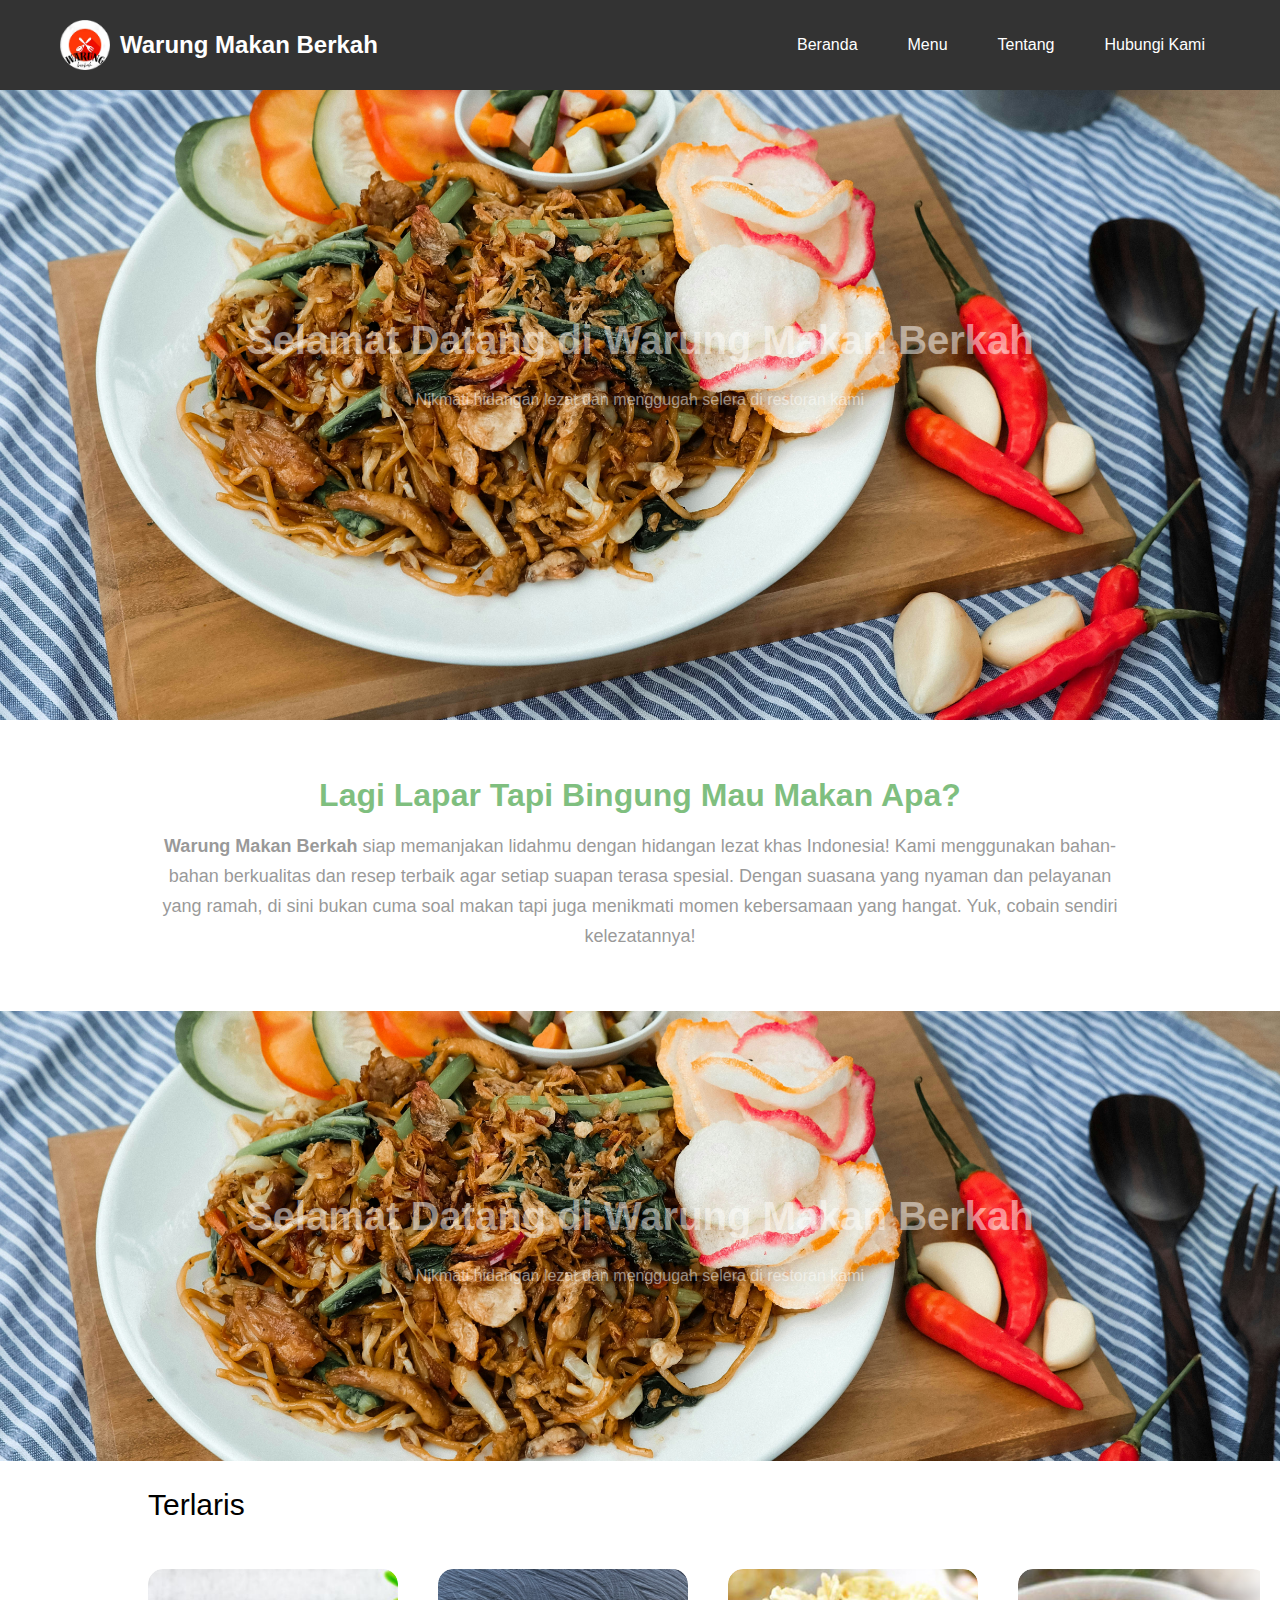
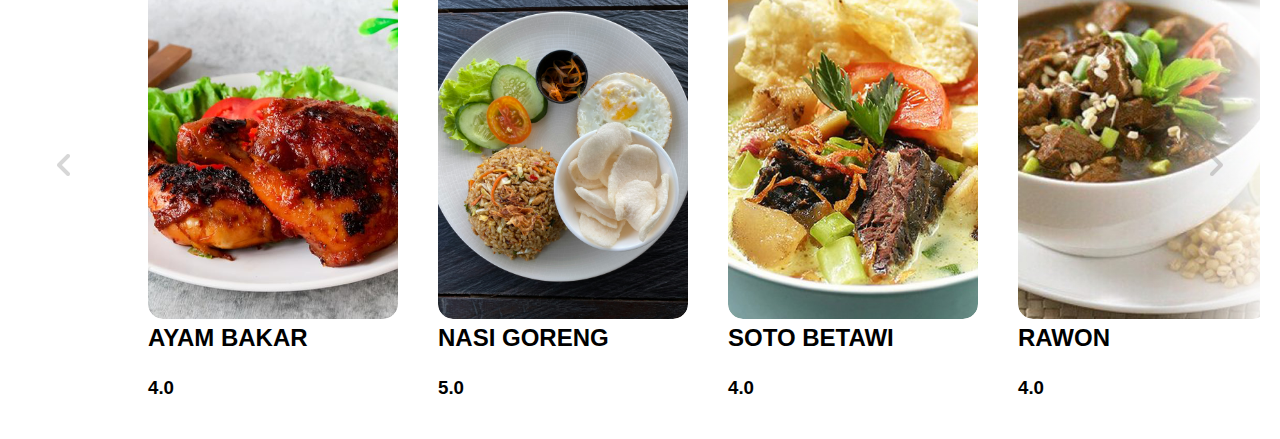
==== index.html @ f14a1409 "first commit" ====
<!DOCTYPE html>
<html lang="en">
<head>
    <meta charset="UTF-8">
    <meta name="viewport" content="width=device-width, initial-scale=1.0">
    <title>Warung Makan Berkah</title>
    <link rel="stylesheet" href="styles.css">
    <link rel="stylesheet" href="style2.css">
    <link rel="stylesheet" href="https://unpkg.com/swiper@8/swiper-bundle.min.css" />
    <script src="https://code.jquery.com/jquery-3.6.0.min.js"></script>
</head>
<body>

<header>
    <nav>
        <div class="logo">
            <img src="image/logo.png" alt="Logo Restoran Lezat">
            <h1 class="site-title">Warung Makan Berkah</h1>
        </div>
        <div class="hamburger" onclick="toggleMenu()">
            &#9776;
        </div>
        <ul class="nav-links">
            <li><a href="#home">Beranda</a></li>
            <li><a href="Menu.html">Menu</a></li>
            <li><a href="tentang.html">Tentang</a></li>
            <li><a href="kontak.html">Hubungi Kami</a></li>
        </ul>
    </nav>
</header>
</body>
</html>


<section id="home" class="hero-banner">
    <div class="hero-content">
        <h1>Selamat Datang di Warung Makan Berkah</h1>
        <p>Nikmati hidangan lezat dan menggugah selera di restoran kami</p>
    </div>
</section>
<section class="hero">
    <div class="hero-content">
        <h1>Lagi Lapar Tapi Bingung Mau Makan Apa?</h1>
        <p><strong>Warung Makan Berkah</strong> siap memanjakan lidahmu dengan hidangan lezat khas Indonesia! Kami menggunakan bahan-bahan berkualitas dan resep terbaik agar setiap suapan terasa spesial. Dengan suasana yang nyaman dan pelayanan yang ramah, di sini bukan cuma soal makan tapi juga menikmati momen kebersamaan yang hangat. Yuk, cobain sendiri kelezatannya!</p>
    </div>
</section>
<section class="hero-bannerbb">
    <div class="hero-content">
        <h1>Selamat Datang di Warung Makan Berkah</h1>
        <p>Nikmati hidangan lezat dan menggugah selera di restoran kami</p>
    </div>
</section>
<section class="product"> 
    <h2 class="product-category">Terlaris</h2>
    <button class="pre-btn"><img src="image/arrow.png" alt=""></button>
    <button class="nxt-btn"><img src="image/arrow.png" alt=""></button>
    <div class="product-container">
        <div class="product-card">
            <div class="product-image">
                <img src="image/ayam bakar.jpg" class="product-thumb" alt="">
            </div>
            <div class="product-info">
                <h2 class="product-brand">Ayam Bakar</h2>
                <!-- Star Rating Container -->
                <h3 class="food-rating">
                    <span>4.0</span>
                </h3>
                <div class="star-rating">
                    <span class="star">&#9733;</span>
                    <span class="star">&#9733;</span>
                    <span class="star">&#9733;</span>
                    <span class="star">&#9733;</span>
                    <span class="star">&#9734;</span>
                </div>
            </div>
        </div>
        <div class="product-card">
            <div class="product-image">
                <img src="image/nasi goreng.jpg" class="product-thumb" alt="">
            </div>
            <div class="product-info">
                <h2 class="product-brand">Nasi Goreng</h2>
                <!-- Star Rating Container -->
                <h3 class="food-rating">
                    <span>5.0</span>
                </h3>
                <div class="star-rating">
                    <span class="star">&#9733;</span>
                    <span class="star">&#9733;</span>
                    <span class="star">&#9733;</span>
                    <span class="star">&#9733;</span>
                    <span class="star">&#9733;</span>
                </div>
            </div>
        </div>
        <div class="product-card">
            <div class="product-image">
                <img src="image/sotobetawi.jpg" class="product-thumb" alt="">
            </div>
            <div class="product-info">
                <h2 class="product-brand">Soto Betawi</h2>
                <h3 class="food-rating">
                    <span>4.0</span>
                </h3>
                <!-- Star Rating Container -->
                <div class="star-rating">
                    <span class="star">&#9733;</span>
                    <span class="star">&#9733;</span>
                    <span class="star">&#9733;</span>
                    <span class="star">&#9733;</span>
                    <span class="star">&#9734;</span>
                </div>
            </div>
        </div>
        <div class="product-card">
            <div class="product-image">
                <img src="image/rawon.jpg" class="product-thumb" alt="">
            </div>
            <div class="product-info">
                <h2 class="product-brand">Rawon</h2>
                <h3 class="food-rating">
                    <span>4.0</span>
                </h3>
                <!-- Star Rating Container -->
                <div class="star-rating">
                    <span class="star">&#9733;</span>
                    <span class="star">&#9733;</span>
                    <span class="star">&#9733;</span>
                    <span class="star">&#9733;</span>
                    <span class="star">&#9734;</span>
                </div>
            </div>
        </div>
        <div class="product-card">
            <div class="product-image">
                <img src="image/mie goreng.jpg" class="product-thumb" alt="">
            </div>
            <div class="product-info">
                <h2 class="product-brand">Mie Goreng</h2>
                <h3 class="food-rating">
                    <span>5.0</span>
                </h3>
                <!-- Star Rating Container -->
                <div class="star-rating">
                    <span class="star">&#9733;</span>
                    <span class="star">&#9733;</span>
                    <span class="star">&#9733;</span>
                    <span class="star">&#9733;</span>
                    <span class="star">&#9733;</span>
                </div>
            </div>
        </div>
    </div>
</section>
<script src="https://code.jquery.com/jquery-3.6.0.min.js"></script>
<script src="script.js"></script>
<script src="script2.js"></script>
</body>
</html>
---- styles.css ----
* {
    margin: 0;
    padding: 0;
    box-sizing: border-box;
    font-family: Arial, sans-serif;
}

body {
    line-height: 1.6;
}

header {
    background: #333;
    color: #fff;
    padding: 10px 0;
    position: fixed;
    width: 100%;
    top: 0;
    z-index: 1000;
}

nav {
  display: flex;
  align-items: center;
  justify-content: space-between;
  max-width: 1200px;
  margin: 0 auto;
  padding: 0 20px;
}

.logo {
  display: flex;
  align-items: center;
}

.logo img {
  height: 50px;
  margin-right: 10px;
}

.site-title {
  font-size: 24px;
  margin: 0;
}

.nav-links {
  list-style: none;
  display: flex;
  gap: 20px;
  margin: 0;
  padding: 0;
}

.nav-links li {
  margin: 0;
}

.nav-links a {
  color: white;
  text-decoration: none;
  font-size: 16px;
}

.hero-banner {
  background: url('image/mie\ goreng.jpg') no-repeat center center/cover;
  height: 80vh;
  display: flex;
  align-items: center;
  justify-content: center;
  color: white;
  text-align: center;
  position: relative;
}

.hero-content h1 {
  font-size: 2.5rem; /* Ukuran default */
  font-weight: bold;
}
.banner-content {
  max-width: 600px;
  margin: 0 auto;
}

.menu-section, .about-section, .contact-section {
  padding: 60px 20px;
  text-align: center;
}

.menu-container {
  display: flex;
  justify-content: center;
  gap: 20px;
  flex-wrap: wrap;
}

.menu-item {
  width: 200px;
  text-align: center;
}

.menu-item img {
  width: 100%;
  height: 150px;
  object-fit: cover;
  border-radius: 10px;
}

.menu-item h3 {
  margin-top: 10px;
  font-size: 18px;
}

.menu-item p {
  margin-top: 5px;
  font-size: 14px;
}

footer {
    background: #333;
    color: #fff;
    text-align: center;
    padding: 20px 0;
}

footer p {
    margin: 0;
}
@import url("https://fonts.googleapis.com/css2?family=Poppins:wght@300;400;500;600&display=swap");

* {
  margin: 0;
  font-family: "Poppins", sans-serif;
}
body {
  background-color: white;
}
.navbar {
  width: 100%;
  height: 75px;
  display: flex;
  background-color: white;
  -webkit-box-shadow: 3px 10px 25px -19px rgba(0, 0, 0, 0.75);
  -moz-box-shadow: 3px 10px 25px -19px rgba(0, 0, 0, 0.75);
  box-shadow: 3px 10px 25px -19px rgba(0, 0, 0, 0.75);
}
.navbar ul {
  list-style: none;
  margin: 20px;
  /* padding: 20px 10px 20px 23px; */
  background-color: white;
  /* -webkit-box-shadow: 3px 10px 25px -19px rgba(0, 0, 0, 0.75);
  -moz-box-shadow: 3px 10px 25px -19px rgba(0, 0, 0, 0.75);
  box-shadow: 3px 10px 25px -19px rgba(0, 0, 0, 0.75); */
}
.navbar ul li {
  display: inline;
  font-size: 20px;
  font-weight: 500;
  font-style: normal;
  padding-right: 20px;
  background-color: white;
}
.navbar ul li a {
  text-decoration: none;
  color: #122363;
}
.navbar ul li a:hover {
  color: rgb(247, 143, 7);
}
.navbar img {
  width: 70px;
  height: 70px;
  padding: 5px 0px 5px 35px;
  margin: 0;
  align-content: center;
}
.main {
  /* display: flex; */
  position: relative;
  justify-content: center;
  display: flex;
  overflow: hidden;
}
.content {
  /* background-color: #e3e9ff; */
  width: 70%;
  /* height: 1000px; */
  /* display: flex; */
  text-align: justify;
  /* padding-top: 50px; */
  padding: 15px 15px 15px 15px;
  margin: 0;
  /* margin-left: 25px; */
}

.sidebar {
  background-color: #122363;
  width: 30%;
  height: 90vh;
  padding: 17px 10px 10px 10px;
  /* display: flex; */
  /* border: 1px solid black; */
  /* display: inline-block; */
  /* margin-left: -4px; */
  flex-direction: column;
  display: none;
}

.card-order {
  width: 91%;
  height: 50px;
  margin: 10px 10px 10px 15px;
  background-color: white;
  display: flex;
  text-align: center;
  border-radius: 10px;
  /* justify-content: stretch; */
  -webkit-box-shadow: 9px 9px 18px -13px rgba(0, 0, 0, 0.75);
  -moz-box-shadow: 9px 9px 18px -13px rgba(0, 0, 0, 0.75);
  box-shadow: 9px 9px 18px -13px rgba(0, 0, 0, 0.75);
}

.card-order img {
  width: 50px;
  border-radius: 10px;
  margin: 5px;
}

.card-order p {
  padding: 10px;
  font-size: 17px;
  width: 70%;
  font-weight: 500;
  color: #4e4e4e;
  text-align: left;
}

.card-order span {
  padding: 10px;
  font-size: 17px;
  font-weight: 500;
  color: #4e4e4e;
  width: 1%;
}

.card-order button {
  background-color: rgb(214, 11, 11);
  border-radius: 10px;
  padding: 0;
  margin: 10px 0px 10px 20px;
  width: 80px;
  height: 30px;
  border: none;
  color: whitesmoke;
  font-weight: 500;
  align-items: flex-end;
}

.card-order button:hover {
  background-color: rgb(163, 12, 12);
}

.card {
  width: 280px;
  height: max-content;
  background-color: white;
  border-radius: 10px;
  margin: 10px;
  display: inline-block;
  -webkit-box-shadow: 9px 9px 18px -13px rgba(0, 0, 0, 0.75);
  -moz-box-shadow: 9px 9px 18px -13px rgba(0, 0, 0, 0.75);
  box-shadow: 9px 9px 18px -13px rgba(0, 0, 0, 0.75);
}

.card img {
  width: 92%;
  height: 80%;
  margin: 10px 10px 0px 10px;
  border-radius: 10px;
  /* display: flex; */
}

.card p {
  margin-left: 10px;
  font-size: 18px;
  font-style: normal;
  font-family: "Mulish", sans-serif;
  color: #4e4e4e;
  font-weight: 700;
}

.card hr {
  margin: 10px;
  color: #b8b8b8;
  border-color: #e2e1e1;
}

.action {
  display: flex;
  justify-content: space-between;
  padding: 0px 10px 10px 10px;
}

.order span {
  font-size: 17px;
  font-weight: 800;
}

.card-finish button {
  border: none;
  text-align: center;
  width: 90%;
  height: 50px;
  margin: 10px 10px 10px 15px;
  background-color: rgb(247, 143, 7);
  border-radius: 10px;
  font-size: 20px;
  font-weight: 600;
  color: white;
  -webkit-box-shadow: 9px 9px 18px -13px rgba(0, 0, 0, 0.75);
  -moz-box-shadow: 9px 9px 18px -13px rgba(0, 0, 0, 0.75);
  box-shadow: 9px 9px 18px -13px rgba(0, 0, 0, 0.75);
}

.card-finish button:hover {
  background-color: rgb(211, 120, 0);
}

.fas {
  color: #ffffff;
}

.action button {
  background-color: #00b91f;
  border-radius: 10px;
  border: none;
  color: white;
}

.action button:hover {
  background-color: #189e2e;
}

.total {
  margin: 0px 10px 20px 15px;
}

.total h1 {
  color: white;
}

.detail {
  width: 70%;
  display: flex;
}

.about {
  margin-top: 40px;
  width: 100%;
  display: inline-block;
  /* justify-content: center; */
  text-align: center;
}
.about img {
  width: 300px;
}

.team {
  display: flex;
  justify-content: center;
  margin-bottom: 50px;
}
.person {
  margin-top: 20px;
  margin-right: 10px;
  margin-left: 10px;
  width: 200px;
  height: 200px;
  /* border: 1px solid black; */
}
.person img {
  border-radius: 100px;
  width: 100px;
}
.person p {
  font-size: 18px;
  font-weight: 500;
}
.person span {
  font-size: 14px;
}

.logo {
    display: flex;
    align-items: center;
}

.logo img {
    height: 50px;
    margin-right: 10px;
}

.logo span {
    font-size: 24px;
    font-weight: bold;
    color: #fff;
}
body {
  margin: 0;
  font-family: Arial, sans-serif;
}

footer {
  background-color: #333;
  color: white;
  text-align: center;
  padding: 20px 0;
}
/* Ensure all card images are the same size */
.card img, .card-order img {
  width: 190px; /* Set the desired width */
  height: 160px; /* Set the desired height */
  object-fit: cover; /* Maintain aspect ratio and crop if necessary */
}

/* Additional styling for cards */
.card {
  border: 1px solid #ccc;
  padding: 10px;
  margin: 10px;
  text-align: center;
}

.card-order {
  border: 1px solid #ccc;
  padding: 10px;
  margin: 10px;
  display: flex;
  align-items: center;
  justify-content: space-between;
}

.card-order .detail {
  display: flex;
  align-items: center;
}

.card-order .detail img {
  margin-right: 10px;
  width: 50px; /* Adjust this value as needed */
  height: 50px; /* Adjust this value as needed */
  object-fit: cover; /* Maintain aspect ratio and crop if necessary */
}

/* Adding some spacing for the cart items */
#cartList .card-order {
  margin-bottom: 10px;
}

#cartList .card-finish {
  text-align: center;
  margin-top: 20px;
}

#foodList {
  margin-top: 100px; /* Adjust this value as needed */
}

#cartList {
  margin-top: 100px; /* Adjust this value as needed */
}

#drinkList {
  margin-top: 100px; /* Adjust this value as needed */
}

#cartList {
  margin-top: 100px; /* Adjust this value as needed */
}
.modal {
  display: none;
  position: fixed;
  z-index: 1;
  left: 0;
  top: 0;
  width: 100%;
  height: 100%;
  overflow: auto;
  background-color: rgba(0,0,0,0.5);
}

.modal-content {
  background-color: white;
  margin: 15% auto;
  padding: 20px;
  border: 1px solid #888;
  width: 80%;
  max-width: 400px;
  text-align: center;
  border-radius: 10px;
}

nav {
  display: flex;
  justify-content: space-between;
  align-items: center;
  padding: 10px 20px;
  background: #333;
  color: white;
}

.nav-links {
  list-style: none;
  display: flex;
}

.nav-links li {
  margin: 0 15px;
}

.nav-links a {
  color: white;
  text-decoration: none;
}

.hamburger {
  display: none;
  font-size: 24px;
  cursor: pointer;
}

@media screen and (max-width: 500px) {
  .nav-links {
      display: none;
      flex-direction: column;
      position: absolute;
      top: 90px;
      left: 0;
      width: 100%;
      background: #333;
  }

  .nav-links.active {
      display: flex;
  }

  .hamburger {
      display: block;
  }
}
/* Membuat judul menu makanan ke tengah */
.content h2 {
  text-align: center;
  font-size: 24px;
  margin-bottom: 20px;
}

/* Style untuk grid menu */
.menu-grid {
  display: grid;
  grid-template-columns: repeat(auto-fit, minmax(250px, 1fr)); /* Responsif */
  gap: 20px;
  padding: 20px;
  justify-content: center;
}

/* Style untuk setiap item menu */
.menu-item {
  width: 230px; /* Menyesuaikan dengan ukuran gambar */
  padding: 17px;
  background-color: #fff;
  border-radius: 10px;
  box-shadow: 0 4px 8px rgba(0, 0, 0, 0.2);
  transition: transform 0.2s;
  display: flex;
  flex-direction: column;
  align-items: center;
}

.menu-item:hover {
  transform: scale(1.05);
}

.menu-item img {
  width: 200px;
  height: 150px;
  object-fit: cover;
  border-radius: 10px;
}

/* Style untuk nama makanan */
.menu-item h3 {
  margin-top: 10px;
  font-size: 18px;
}

/* Style untuk harga */
.menu-item p {
  text-align: center;
  margin-top: 5px;
}


/* Responsif untuk tablet (ukuran layar kurang dari 768px) */
@media (max-width: 800px) {
  .menu-grid {
      grid-template-columns: repeat(2, 1fr); /* Jadi 1 kolom */
  }
}

/* Responsif untuk mobile (ukuran layar kurang dari 480px) */
@media (max-width: 480px) {
  .menu-grid {
      grid-template-columns: repeat(1, 1fr); /* Tetap 1 kolom */
  }

  .menu-item {
      padding: 10px;
  }
}
.tentang {
  max-width: 900px;
  margin: 50px auto;
  padding: 20px;
  background: #fff;
  border-radius: 10px;
  box-shadow: 0 4px 8px rgba(0, 0, 0, 0.2);
  text-align: center;
}
.tentang-container h1 {
  font-size: 2rem;
  color: #d35400;
  margin-top: 40px; 
}
.tentang-container h2 {
  font-size: 1.5rem;
  color: #333;
  margin-top: 15px;
}
.tentang-container p {
  font-size: 1.1rem;
  line-height: 1.6;
  color: #555;
  text-align: justify;
}
.hubungi {
  max-width: 900px;
  margin: 50px auto;
  padding: 20px;
  background: #fff;
  border-radius: 10px;
  box-shadow: 0 4px 8px rgba(0, 0, 0, 0.2);
  text-align: center;
}
.hubungi-container {
  width: 100%;
  margin: 50px auto;
  overflow: hidden;
  background: #fff;
  padding: 20px;
  border-radius: 5px;
  box-shadow: 0px 0px 10px rgba(0, 0, 0, 0.1);
}
h1, h2 {
  margin-bottom: 15px;
}
form {
  display: flex;
  flex-direction: column;
}

label {
  margin-top: 10px;
  font-weight: bold;
}

input, textarea {
  width: 100%;
  padding: 10px;
  margin-top: 5px;
  border: 1px solid #ccc;
  border-radius: 5px;
}

button {
  margin-top: 15px;
  padding: 10px;
  background: #d32f2f;
  color: #fff;
  border: none;
  border-radius: 5px;
  cursor: pointer;
  transition: 0.3s;
} 
#successMessage {
  color: green;
  font-style: italic;
  margin-top: 15px;
  display: none;
}

.hidden {
  display: none;
}

.hero {
  padding: 50px 20px;
  max-width: 1000px;
  margin: 0 auto;
}

.hero h1 {
  font-size: 32px;
  font-weight: bold;
  color: #008000;
  margin-bottom: 10px;
  text-align: center; /* Pastikan teks berada di tengah */
  display: flex;
  justify-content: center;
}


.hero p {
  font-size: 18px;
  font-family: "Lora", Sans-serif;
  font-weight: 500;
  color: #333;
  max-width: 1000px;
  margin: 0 auto 10px;
  line-height: 30px;
  text-align: center;
}

.hero p strong {
  font-weight: bold;
}
.hero-bannerbb {
  background: url('image/mie\ goreng.jpg') no-repeat center center/cover;
  height: 50vh;
  display: flex;
  align-items: center;
  justify-content: center;
  color: white;
  text-align: center;
  position: relative;
}
---- style2.css ----
/* PRODUCTS */
.product {
  position: relative;
  overflow: hidden;
  padding: 20px;
  border-radius: 15px; /* Added */
}

.product-category {
  padding: 0 10vw;
  font-size: 30px;
  font-weight: 500;
  margin-bottom: 40px;
  text-transform: capitalize;
  color: black;
}

.product-container {
  padding: 0 10vw;
  display: flex;
  overflow-x: auto;
  scroll-behavior: smooth;
}

.product-container::-webkit-scrollbar {
  display: none;
}

.product-card {
  flex: 0 0 auto;
  width: 250px;
  height: 450px;
  margin-right: 40px;
  border-radius: 15px; /* Added */
}

.product-image {
  position: relative;
  width: 100%;
  height: 350px;
  overflow: hidden;
  border-radius: 15px; /* Added */
}

.product-thumb {
  width: 100%;
  height: 100%;
  object-fit: cover;
  border-radius: 15px; /* Added */
}

.product-brand {
  text-transform: uppercase;
}

.pre-btn,
.nxt-btn {
  border: none;
  width: 10vw;
  height: 100%;
  position: absolute;
  top: 0;
  display: flex;
  justify-content: center;
  align-items: center;
  background: linear-gradient(90deg, rgba(255, 255, 255, 0) 0%, #fff 100%);
  cursor: pointer;
  z-index: 8;
}

.pre-btn {
  left: 0;
  transform: rotate(180deg);
}

.nxt-btn {
  right: 0;
}

.pre-btn img,
.nxt-btn img {
  opacity: 0.2;
}

.pre-btn:hover img,
.nxt-btn:hover img {
  opacity: 1;
}

.collection-container {
  width: 100%;
  display: grid;
  grid-template-columns: repeat(2, 1fr);
  grid-gap: 10px;
}

.collection {
  position: relative;
  border-radius: 15px; /* Added */
}

.collection img {
  width: 100%;
  height: 100%;
  object-fit: cover;
  border-radius: 15px; /* Added */
}

.collection p {
  position: absolute;
  top: 50%;
  left: 50%;
  transform: translate(-50%, -50%);
  text-align: center;
  color: #fff;
  font-size: 50px;
  text-transform: capitalize;
}

.collection:nth-child(3) {
  grid-column: span 2;
  margin-bottom: 10px;
}
/* Star Rating */
.star-rating {
  display: flex;
  align-items: center;
  margin-top: 10px; /* Added for spacing */
}

.star {
  font-size: 20px;
  color: gold;
  margin-right: 5px;
  cursor: pointer;
}

.star:last-child {
  margin-right: 0;
}

.star:hover,
.star:hover ~ .star {
  color: darkorange;
}
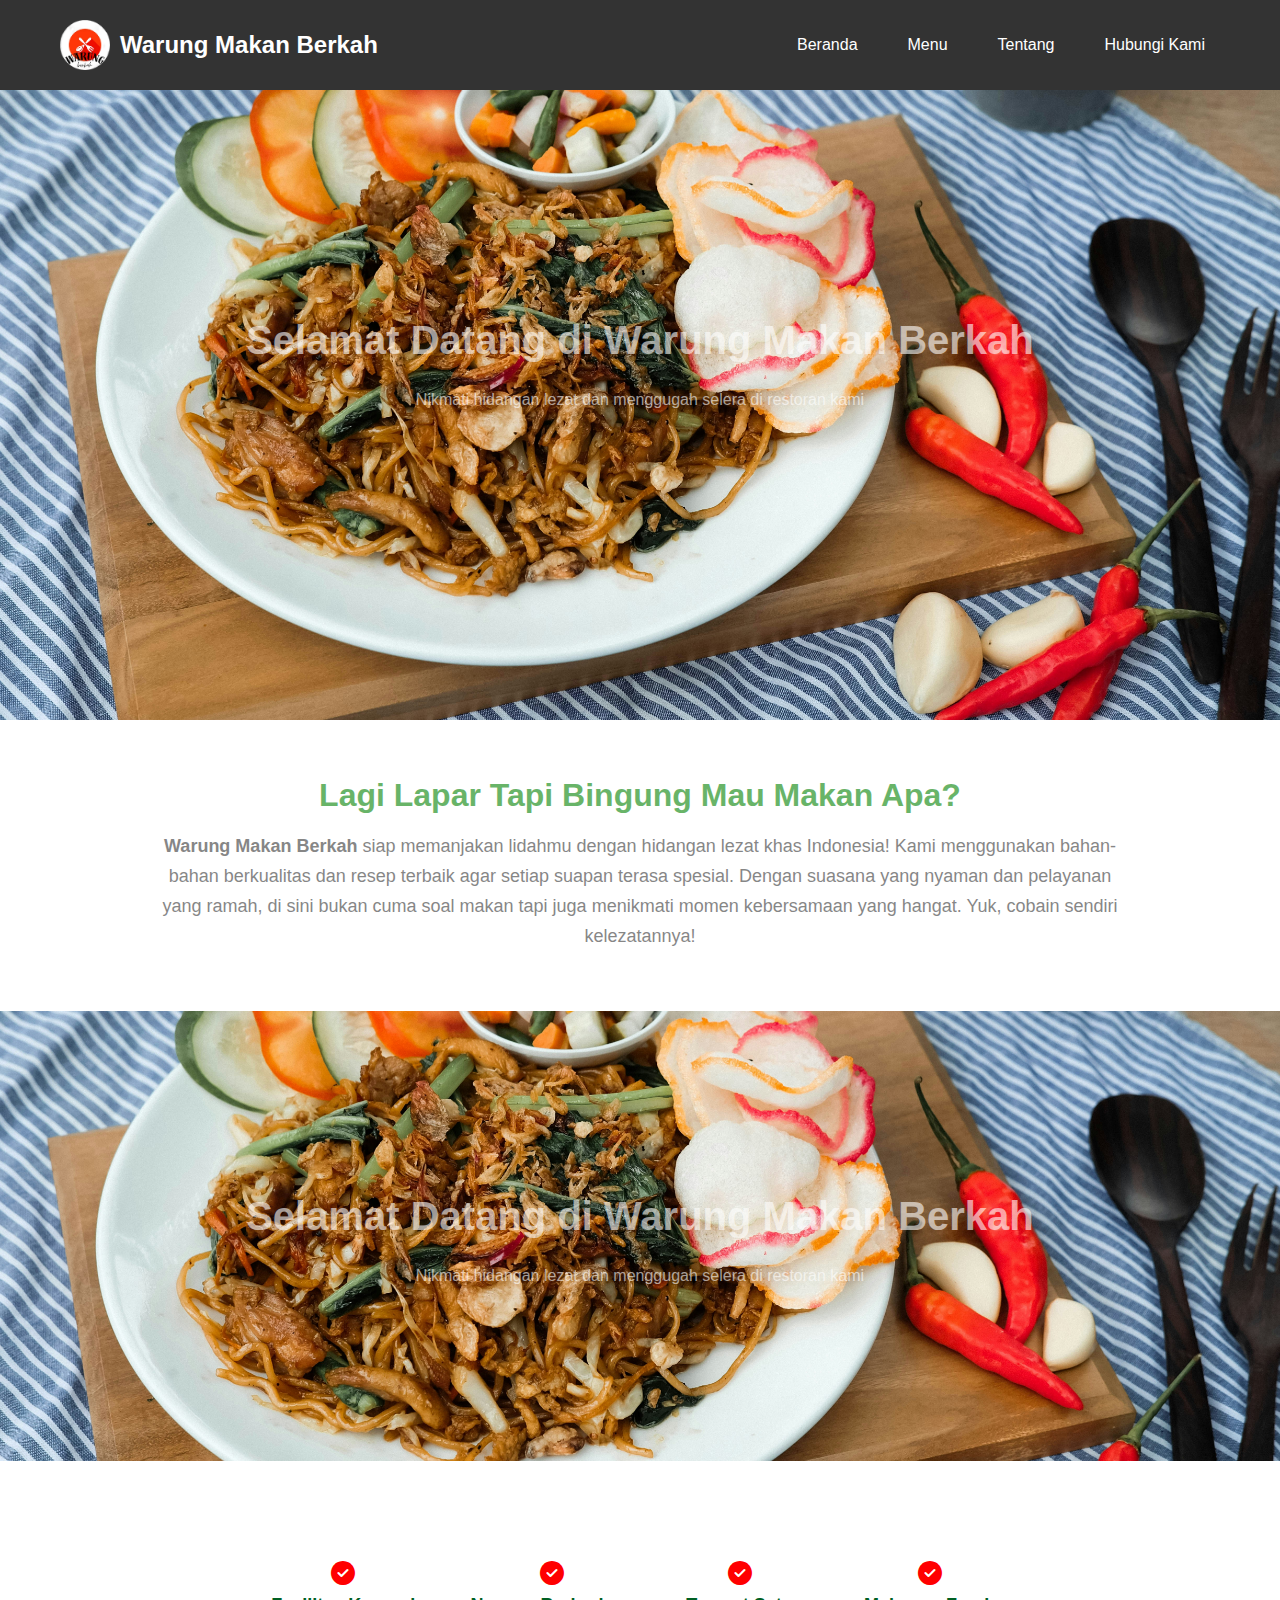
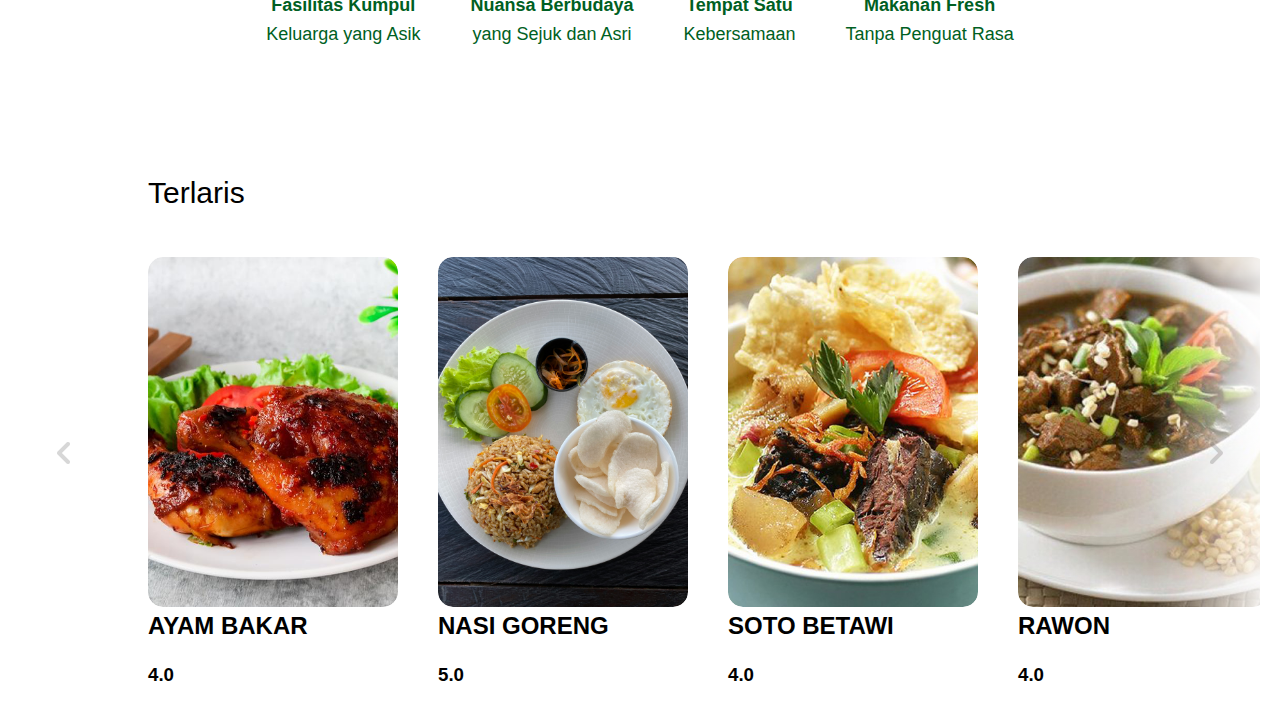
==== commit d77dae66: "Menambahkan container yang berbeda" ====
--- a/index.html
+++ b/index.html
@@ -8,6 +8,7 @@
     <link rel="stylesheet" href="style2.css">
     <link rel="stylesheet" href="https://unpkg.com/swiper@8/swiper-bundle.min.css" />
     <script src="https://code.jquery.com/jquery-3.6.0.min.js"></script>
+    <link rel="stylesheet" href="https://cdnjs.cloudflare.com/ajax/libs/font-awesome/6.4.2/css/all.min.css">
 </head>
 <body>
 
@@ -50,6 +51,25 @@
         <p>Nikmati hidangan lezat dan menggugah selera di restoran kami</p>
     </div>
 </section>
+<div class="container">
+    <div class="feature">
+        <i class="fa-solid fa-circle-check"></i>
+        <p><strong>Fasilitas Kumpul</strong><br>Keluarga yang Asik</p>
+    </div>
+    <div class="feature">
+        <i class="fa-solid fa-circle-check"></i>
+        <p><strong>Nuansa Berbudaya</strong><br>yang Sejuk dan Asri</p>
+    </div>
+    <div class="feature">
+        <i class="fa-solid fa-circle-check"></i>
+        <p><strong>Tempat Satu</strong><br>Kebersamaan</p>
+    </div>
+    <div class="feature">
+        <i class="fa-solid fa-circle-check"></i>
+        <p><strong>Makanan Fresh</strong><br>Tanpa Penguat Rasa</p>
+    </div>
+</div>
+
 <section class="product"> 
     <h2 class="product-category">Terlaris</h2>
     <button class="pre-btn"><img src="image/arrow.png" alt=""></button>
--- a/styles.css
+++ b/styles.css
@@ -744,4 +744,31 @@
   color: white;
   text-align: center;
   position: relative;
-}+}
+.container {
+  display: flex;
+  justify-content: center;
+  align-items: center;
+  gap: 50px;
+  padding: 100px;
+}
+
+.feature {
+  text-align: center;
+  color: #005f23;
+  font-size: 18px;
+}
+
+.feature i {
+  color: red;
+  font-size: 24px;
+}
+@media (max-width: 768px) {
+  .container {
+    flex-direction: column; /* Mengubah tampilan jadi vertikal */
+    align-items: center;
+    gap: 30px;
+    padding: 50px 20px; /* Mengurangi padding */
+  }
+}
+ 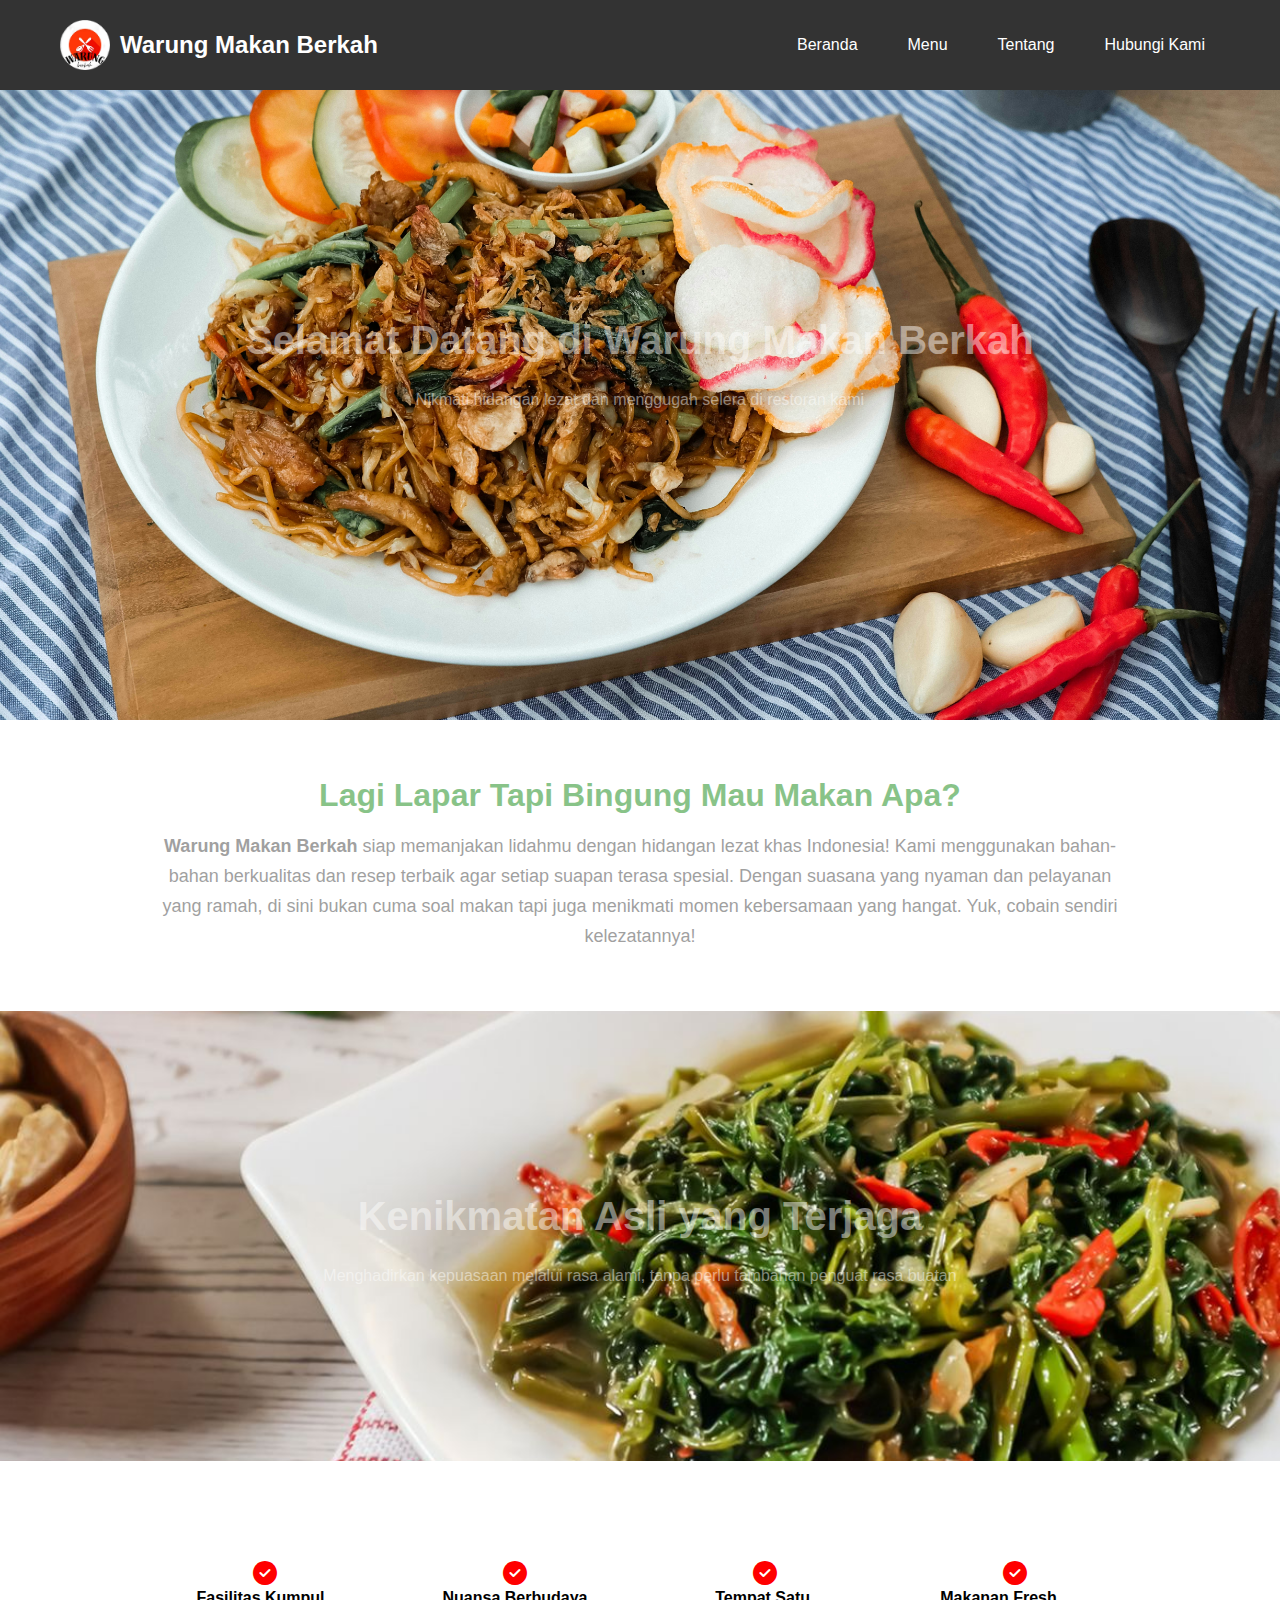
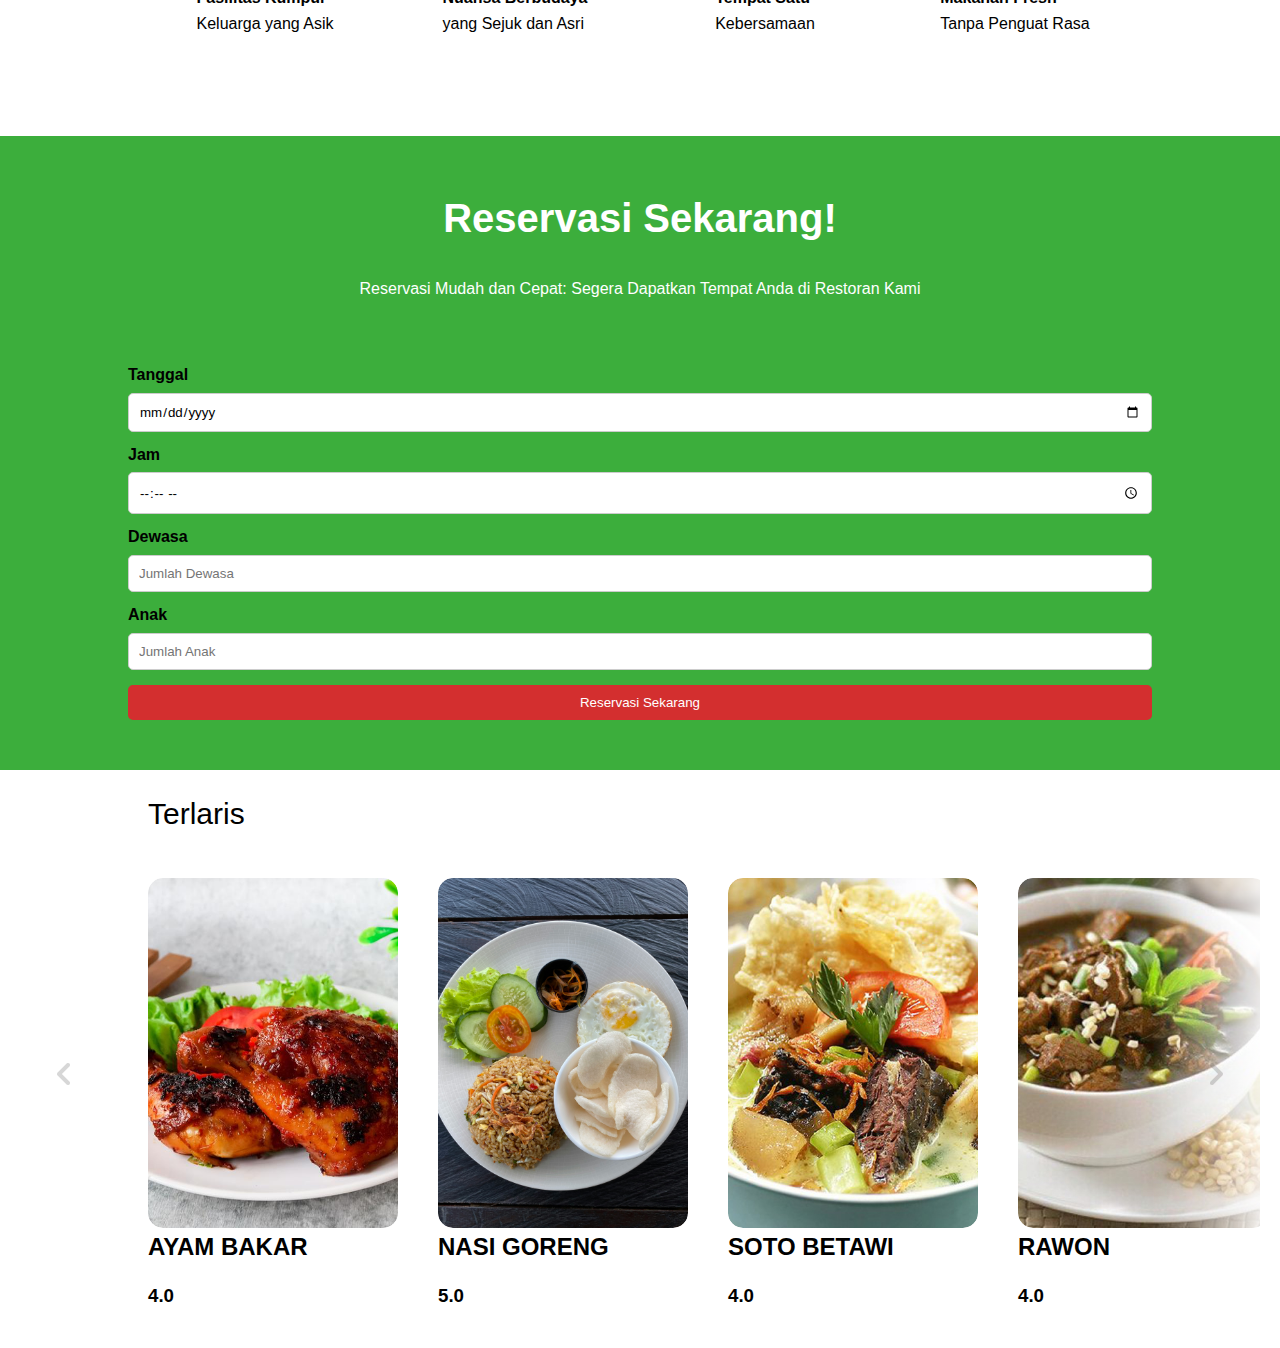
==== commit e5905e59: "menambahkan reservasi" ====
--- a/index.html
+++ b/index.html
@@ -47,8 +47,8 @@
 </section>
 <section class="hero-bannerbb">
     <div class="hero-content">
-        <h1>Selamat Datang di Warung Makan Berkah</h1>
-        <p>Nikmati hidangan lezat dan menggugah selera di restoran kami</p>
+        <h1>Kenikmatan Asli yang Terjaga</h1>
+        <p>Menghadirkan kepuasaan melalui rasa alami, tanpa perlu tambahan penguat rasa buatan</p>
     </div>
 </section>
 <div class="container">
@@ -69,7 +69,26 @@
         <p><strong>Makanan Fresh</strong><br>Tanpa Penguat Rasa</p>
     </div>
 </div>
+<div class="container flex-col">
+    <h1 class="title">Reservasi Sekarang!</h1>
+    <p class="subtitle">Reservasi Mudah dan Cepat: Segera Dapatkan Tempat Anda di Restoran Kami</p>
+    <form class="reservation-form" onsubmit="redirectWA(); return false;">
+    <form class="reservation-form">
+        <label for="date">Tanggal</label>
+        <input type="date" id="date">
 
+        <label for="time">Jam</label>
+        <input type="time" id="time">
+
+        <label for="adults">Dewasa</label>
+        <input type="number" id="adults" placeholder="Jumlah Dewasa" min="0">
+
+        <label for="children">Anak</label>
+        <input type="number" id="children" placeholder="Jumlah Anak" min="0">
+
+        <button type="submit">Reservasi Sekarang</button>
+    </form>
+</div>
 <section class="product"> 
     <h2 class="product-category">Terlaris</h2>
     <button class="pre-btn"><img src="image/arrow.png" alt=""></button>
--- a/styles.css
+++ b/styles.css
@@ -715,7 +715,7 @@
   font-weight: bold;
   color: #008000;
   margin-bottom: 10px;
-  text-align: center; /* Pastikan teks berada di tengah */
+  text-align: center;
   display: flex;
   justify-content: center;
 }
@@ -736,7 +736,7 @@
   font-weight: bold;
 }
 .hero-bannerbb {
-  background: url('image/mie\ goreng.jpg') no-repeat center center/cover;
+  background: url('image/kangkung.jpg') no-repeat center center/cover;
   height: 50vh;
   display: flex;
   align-items: center;
@@ -754,21 +754,45 @@
 }
 
 .feature {
-  text-align: center;
-  color: #005f23;
-  font-size: 18px;
-}
+  display: flex;
+  flex-direction: column;
+  align-items: center;
+  width: 200px;
+}
+
 
 .feature i {
   color: red;
   font-size: 24px;
+  align-items: center;
 }
 @media (max-width: 768px) {
   .container {
-    flex-direction: column; /* Mengubah tampilan jadi vertikal */
+    flex-direction: column;
     align-items: center;
     gap: 30px;
-    padding: 50px 20px; /* Mengurangi padding */
+    padding: 50px 20px;
   }
 }
- +.flex-col {
+  flex-direction: column;
+  background-color: rgb(60, 174, 60);
+    padding: 50px 0;
+}
+
+.reservation-form {
+  width: 80%;
+  
+}
+.title {
+  font-size: 2.5rem;
+  font-weight: bold;
+  color: white;
+  margin-bottom: -27px;
+}
+
+.subtitle {
+  font-size: 1rem;
+  color: white;
+  margin-top: 3px;
+}
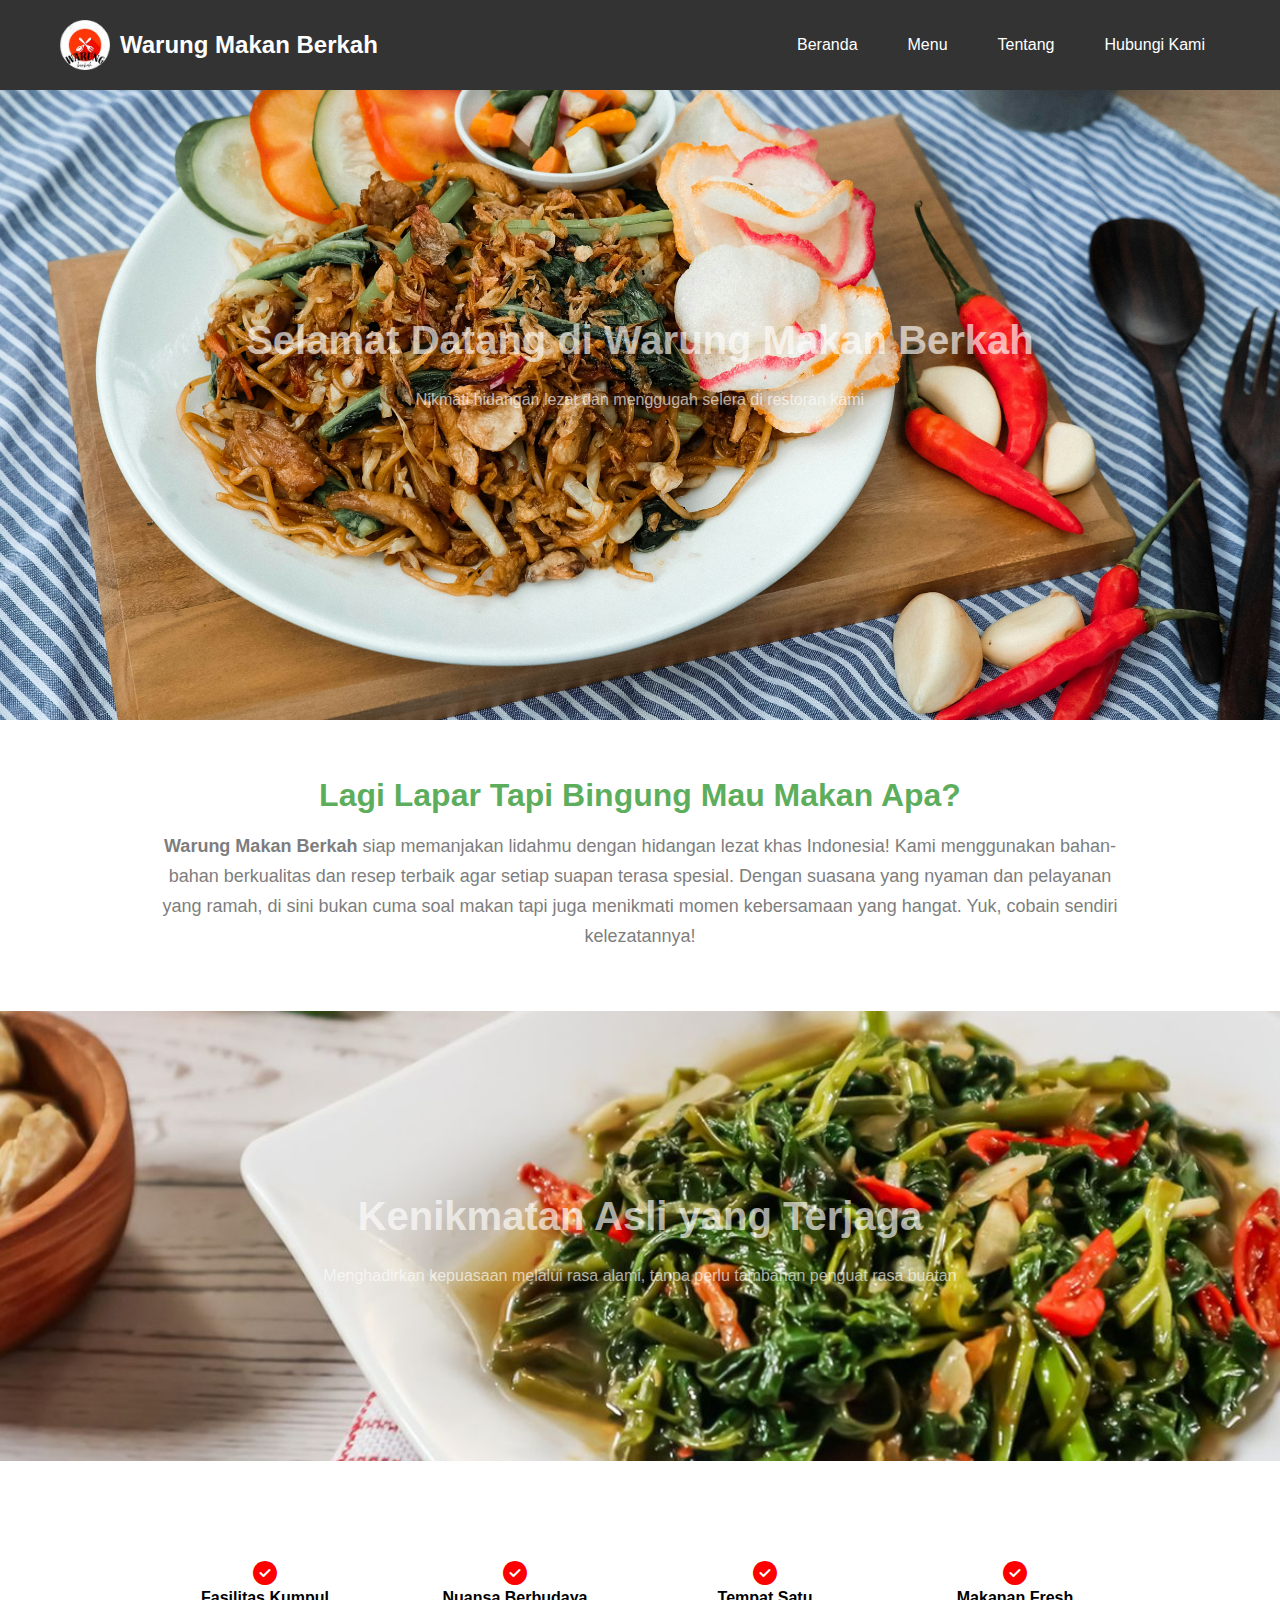
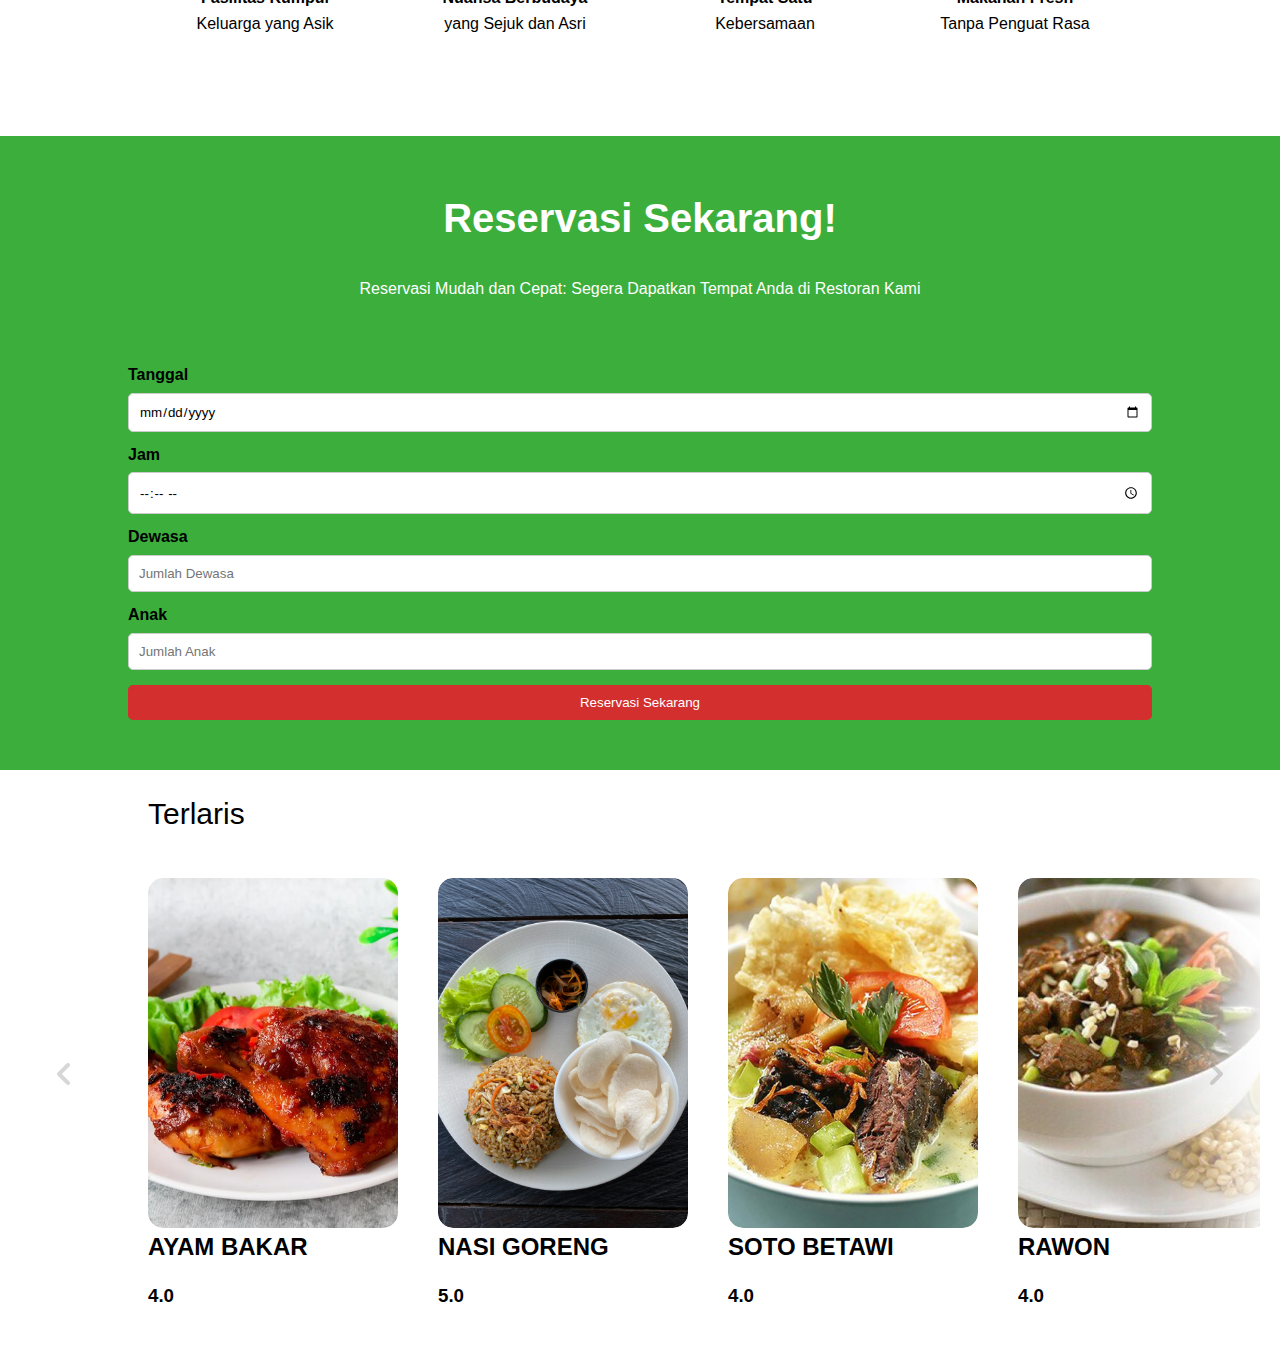
==== commit 19dc3ec7: "update" ====
--- a/index.html
+++ b/index.html
@@ -192,7 +192,6 @@
     </div>
 </section>
 <script src="https://code.jquery.com/jquery-3.6.0.min.js"></script>
-<script src="script.js"></script>
 <script src="script2.js"></script>
 </body>
 </html>
--- a/styles.css
+++ b/styles.css
@@ -796,3 +796,6 @@
   color: white;
   margin-top: 3px;
 }
+h1, p {
+  text-align: center;
+}